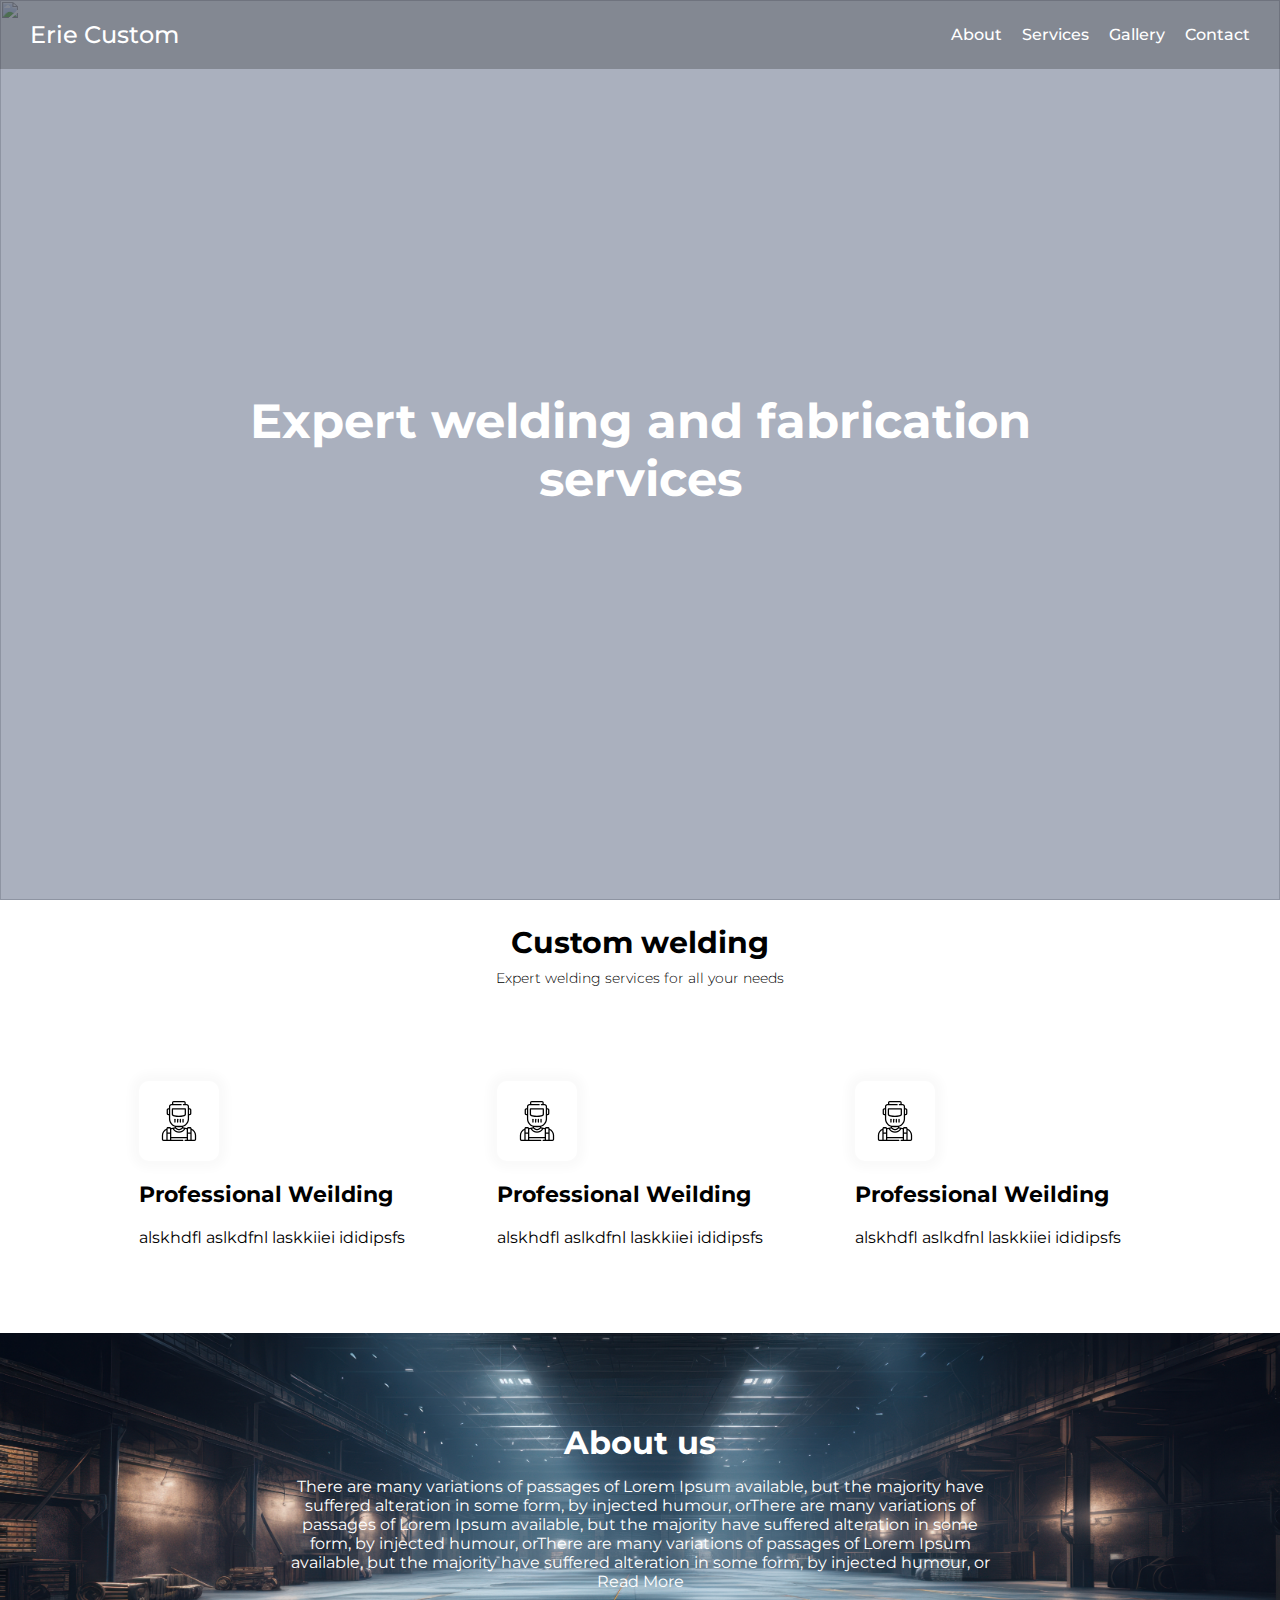
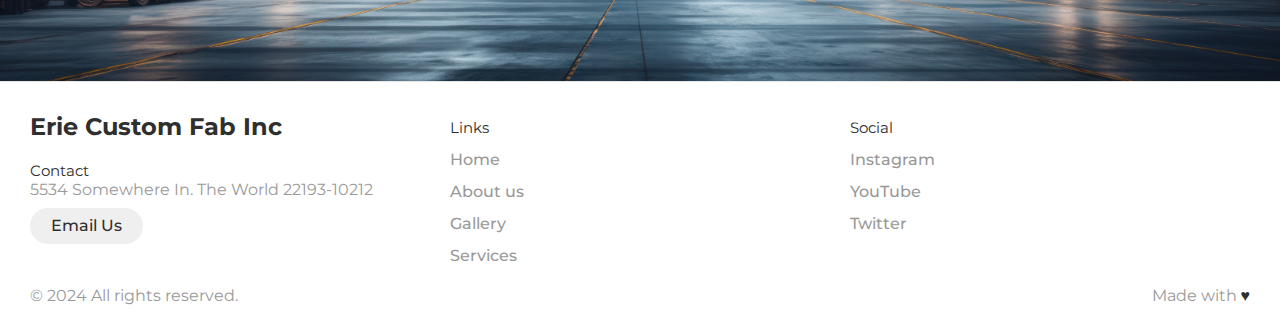
==== index.html @ 48f67f6a "Base structure and functionality" ====
<!DOCTYPE html>
<html lang="en">
<head>
    <meta charset="UTF-8">
    <meta name="viewport" content="width=device-width, initial-scale=1.0">
    <title>Erie Custom Fab Inc</title>


    <script>
        function toggle() {
            const items = document.getElementsByClassName("item");
            for(var i = 0; i< items.length; i++) {
                items[i].classList.toggle("active")
            }
            const bars = document.getElementById("bars");
            bars.classList.toggle("open")
        }
    </script>
</head>
<link rel="stylesheet" href="style.css">
<body>

    <!-- hero section -->
    <div class="hero-container">
        <header>
            <nav>
                <ul class="menu">
                    <li class="logo"><a href="index.html">Erie Custom</a></li>
                    <li class="item"><a href="about.html">About</a></li>
                    <li class="item"><a href="services.html">Services</a></li>
                    <li class="item"><a href="gallery.html">Gallery</a></li>
                    <li class="item button"><a href="contact.html">Contact</a></li>
                    <li class="toggle" onclick="toggle()"><span class="bars" id="bars"></span></li>
                </ul>
            </nav>
        </header>

        <div class="hero_box">
            <div class="hero_bg">
                <img src="images/bg.jpg" alt="">
            </div>
        </div>
        <div class="title-container">
            <div class="title">
                Expert welding and fabrication services
            </div>
        </div>
    </div>

    <!-- services -->

    <div class="services-container">
        <div class="services-heading">
            <div class="services-title">Custom welding</div>
            <div class="services-subtitle">Expert welding services for all your needs</div>
        </div>

        <div class="cards-container">
            <div class="card">
                <div class="card-icon"><img src="images/s1.svg" alt=""></div>
                <div class="card-title">Professional Weilding</div>
                <div class="card-desc">alskhdfl aslkdfnl laskkiiei ididipsfs</div>
            </div>

            <div class="card">
                <div class="card-icon"><img src="images/s1.svg" alt=""></div>
                <div class="card-title">Professional Weilding</div>
                <div class="card-desc">alskhdfl aslkdfnl laskkiiei ididipsfs</div>
            </div>

            <div class="card">
                <div class="card-icon"><img src="images/s1.svg" alt=""></div>
                <div class="card-title">Professional Weilding</div>
                <div class="card-desc">alskhdfl aslkdfnl laskkiiei ididipsfs</div>
            </div>
            
        </div>
    </div>

    <!-- banner -->
    <div class="about-container">
        <div class="bg-container">
            <img src="images/about_us.jpg" alt="">
        </div>

        <div class="about-content">
            <div class="about-title">About us</div>
            <div class="about-desc">There are many variations of passages of Lorem Ipsum available, but the majority have suffered alteration in some form, by injected humour, orThere are many variations of passages of Lorem Ipsum available, but the majority have suffered alteration in some form, by injected humour, orThere are many variations of passages of Lorem Ipsum available, but the majority have suffered alteration in some form, by injected humour, or</div>
            <div class="about-cta">Read More</div>
        </div>
        
    </div>


    <!-- footer -->
      
      <footer class="footer">
        <div class="footer__addr">
          <h1 class="footer__logo">Erie Custom Fab Inc</h1>
              
          <h2>Contact</h2>
          
          <address>
            5534 Somewhere In. The World 22193-10212<br>
                
            <a class="footer__btn" href="mailto:example@gmail.com">Email Us</a>
          </address>
        </div>
        
        <ul class="footer__nav">
          <li class="nav__item">
            <h2 class="nav__title">Links</h2>
      
            <ul class="nav__ul">
              <li>
                <a href="#">Home</a>
              </li>
      
              <li>
                <a href="#">About us</a>
              </li>
                  
              <li>
                <a href="#">Gallery</a>
              </li>
              <li>
                <a href="#">Services</a>
              </li>
            </ul>
          </li>
          
          <!-- <li class="nav__item nav__item--extra">
            <h2 class="nav__title">Quick Links</h2>
            
            <ul class="nav__ul nav__ul--extra">
              <li>
                <a href="#">Home</a>
              </li>
              
              <li>
                <a href="#">About us</a>
              </li>
              
              <li>
                <a href="#">Services</a>
              </li>
              <li>
                <a href="#">Gallery</a>
              </li>
              
            </ul>
          </li> -->
          
          <li class="nav__item">
            <h2 class="nav__title">Social</h2>
            
            <ul class="nav__ul">
              <li>
                <a href="#">Instagram</a>
              </li>
              
              <li>
                <a href="#">YouTube</a>
              </li>
              
              <li>
                <a href="#">Twitter</a>
              </li>
            </ul>
          </li>
        </ul>
        
        <div class="legal">
          <p>&copy; 2024 All rights reserved.</p>
          
          <div class="legal__links">
            <span>Made with <span class="heart">♥</span></span>
          </div>
        </div>
      </footer>
</body>
</html>
---- style.css ----
@import url('https://fonts.googleapis.com/css2?family=Montserrat:ital,wght@0,100..900;1,100..900&display=swap');

* {
    box-sizing: border-box;
    margin: 0;
    padding: 0;
}

.hero-container {
    width: 100%;
    height: 100vh;
    /* add a liner gradient here */
}

.hero_box .hero_bg {
    position: absolute;
    top: 0;
    left: 0;
    width: 100%;
    height: 100%;
    overflow: hidden;
    z-index: -1;
}


.hero_box .hero_bg img{
    width: 100%;
    height: 100%;
    -o-object-fit: cover;
    object-fit: cover;
}

.title-container {
    z-index: -1;
    position: absolute;
    top: 0;
    left: 0;
    height: 100%;
    width: 100%;
    display: flex;
    justify-content: center;
    align-items: center;
    text-align: center;
    padding: 14px 70px;
    background-color: #65708a8d;
}

.title {
    font-size: 36px;
    font-weight: 700;
    max-width: 80%;
    color: white;
}

body {
    font-family: "Montserrat", sans-serif;
}

nav {
    background: #22222247;
    padding: 5px 20px;
}

ul {
    list-style-type: none;
}
li, a, button {
    text-decoration: none;
    color: white;
    font-weight: 500;
    font-size: 16px;
}

a {
    transition: all 0.3s ease 0s;
}

a:hover {
    color: #0088a9;
}

.menu li {
    font-size: 16px;
    padding: 15px 5px;
}

.menu li a {
    display: block;
}

.logo a {
    font-size: 24px;
}


/* mobile menu */

.menu {
    display: flex;
    flex-wrap: wrap;
    justify-content: space-between;
    align-items: center;
}

.toggle {
    order: 1;
    display: flex;
}

.item.button {
    order: 2;
}

.item {
    width: 100%;
    text-align: center;
    order: 3;
    display: none;
}

.item.active {
    display:block;
}

.bars {
    background: #999;
    display: inline-block;
    height: 2px;
    position: relative;
    width: 18px;
    border-radius: 20%;
    transition: all 0.5s ease 0s;
}

.bars:before,.bars:after {
    background: #999;
    content: "";
    display: inline-block;
    height: 2px;
    position: absolute;
    width: 18px;
    border-radius: 20%;
    transition: all 0.5s ease 0s;
}

.toggle {
    cursor: pointer;
    order: 1;
}

.nav_link a {
    order: 2;
    width: 100%;
}

.bars:before {
    transform: translateY(5px);
}

.bars:after {
    transform: translateY(-5px);
}

.bars.open {
    transform: translateX(-20px);
    background: transparent;
}

.bars.open:after {
    transform: rotate(45deg) translate(15px, -15px); 
}

.bars.open:before {
    transform: rotate(-45deg) translate(15px, 15px);
}

.services-heading{
    margin-top: 16px;
    padding: 8px 8px;
    align-items: center;
    text-align: center;
}

.services-title {
    font-size: 30px;
    font-weight: bold;
}

.services-subtitle {
    margin-top: 8px;
    font-size: 14px;
    font-weight: 300;
}

.cards-container {
    margin-top: 50px;
    display: flex;
    align-items: center;
    justify-content: center;
    flex-wrap: wrap;
    margin-left: 10px;
    margin-right: 10px;
    margin-bottom: 50px;
}

.card {
    margin: 20px 20px;
    padding: 16px 16px;
    max-width: 360px;
    height: auto;
    /* border: 1px solid black; */
}

.card-icon {
    width: 80px;
    height: 80px;
    padding: 20px;
    /* border: 1px solid black; */
    border-radius: 10px;
    box-shadow: 0px 0px 10px 8px #fafafa;
}

.card-icon img {
    /* border: 1px solid black; */
    max-width: 100%;
    height: auto;
}

.card-title {
    width: 100%;
    margin-top: 20px;
    font-size: 22px;
    font-weight: bold;
}

.card-desc {
    width: 100%;
    margin-top: 20px;
    margin-right: 20px;
    font-size: 16px;
}

.about-container {
    position: relative;
    padding: 90px 0;
}

.bg-container {
    position: absolute;
    top: 0;
    left: 0;
    width: 100%;
    height: 100%;
    overflow: hidden;
    z-index: -1;
}

.about-container .bg-container img{
    width: 100%;
    height: 100%;
    -o-object-fit: cover;
    object-fit: cover;
}

.about-content {
    width: 100%;
    max-width: 540px;
    margin-left: auto;
    margin-right: auto;
    text-align: center;
    color: white;
}

.about-title {
    font-size: 2rem;
    font-weight: bold;
}

.about-desc {
    margin-top: 15px;
}

.footer {
    display: flex;
    flex-flow: row wrap;
    padding: 30px 30px 20px 30px;
    color: #2f2f2f;
    background-color: #fff;
    border-top: 1px solid #e5e5e5;
  }
  
  .footer > * {
    flex:  1 100%;
  }
  
  .footer__addr {
    margin-right: 1.25em;
    margin-bottom: 2em;
  }
  
  .footer__logo {
    font-size: 1.5rem;
  }
  
  .footer__addr h2 {
    margin-top: 1.3em;
    font-size: 15px;
    font-weight: 400;
  }
  
  .nav__title {
    color: #2f2f2f;
    font-weight: 400;
    font-size: 15px;
  }
  
  .footer address {
    font-style: normal;
    color: #999;
  }
  
  .footer__btn {
    display: flex;
    align-items: center;
    justify-content: center;
    height: 36px;
    max-width: max-content;
    background-color: rgb(33, 33, 33, 0.07);
    border-radius: 100px;
    color: #2f2f2f;
    line-height: 0;
    margin: 0.6em 0;
    font-size: 1rem;
    padding: 0 1.3em;
  }
  
  .footer ul {
    list-style: none;
    padding-left: 0;
  }
  
  .footer li {
    line-height: 2em;
  }
  
  .footer a {
    text-decoration: none;
  }
  
  .footer__nav {
    display: flex;
      flex-flow: row wrap;
  }
  
  .footer__nav > * {
    flex: 1 50%;
    margin-right: 1.25em;
  }
  
  .nav__ul a {
    color: #999;
  }
  
  .nav__ul--extra {
    column-count: 2;
    column-gap: 1.25em;
  }
  
  .legal {
    display: flex;
    flex-wrap: wrap;
    color: #999;
  }
    
  .legal__links {
    display: flex;
    align-items: center;
  }
  
  .heart {
    color: #2f2f2f;
  }
  
  @media screen and (min-width: 24.375em) {
    .legal .legal__links {
      margin-left: auto;
    }
  }
  
  @media screen and (min-width: 40.375em) {
    .footer__nav > * {
      flex: 1;
    }
    
    .nav__item--extra {
      flex-grow: 2;
    }
    
    .footer__addr {
      flex: 1 0px;
    }
    
    .footer__nav {
      flex: 2 0px;
    }
  }


/* Tablet menu */

@media all and (min-width:468px){
    .menu {
        justify-content: center;
    }

    .logo {
        flex: 1;
    }

    .item.button {
        width: auto;
        order: 1;
        display: block;
    }

    .toggle {
        order: 2;
    }

    .title{
        font-size: 48px;
    }

    .services-title {
        font-size: 30px;
        font-weight: bold;
    }
    
    .services-subtitle {
        margin-top: 8px;
        font-size: 14px;
        font-weight: 300;
    }

    .about-content {
        max-width: 420px;
    }
}

/* desktop menu */

@media all and (min-width: 768px) {
    .item {
        display: block;
        width: auto;
        order: 1;
    }

    .toggle {
        display: none;
    }

    .button {
        order: 2;
    }

    .menu li {
        padding: 15px 10px;
    }

    .title{
        font-size: 48px;
    }

    .services-title {
        font-size: 30px;
        font-weight: bold;
    }
    
    .services-subtitle {
        margin-top: 8px;
        font-size: 14px;
        font-weight: 300;
    }

    .about-content {
        max-width: 720px;
    }
}
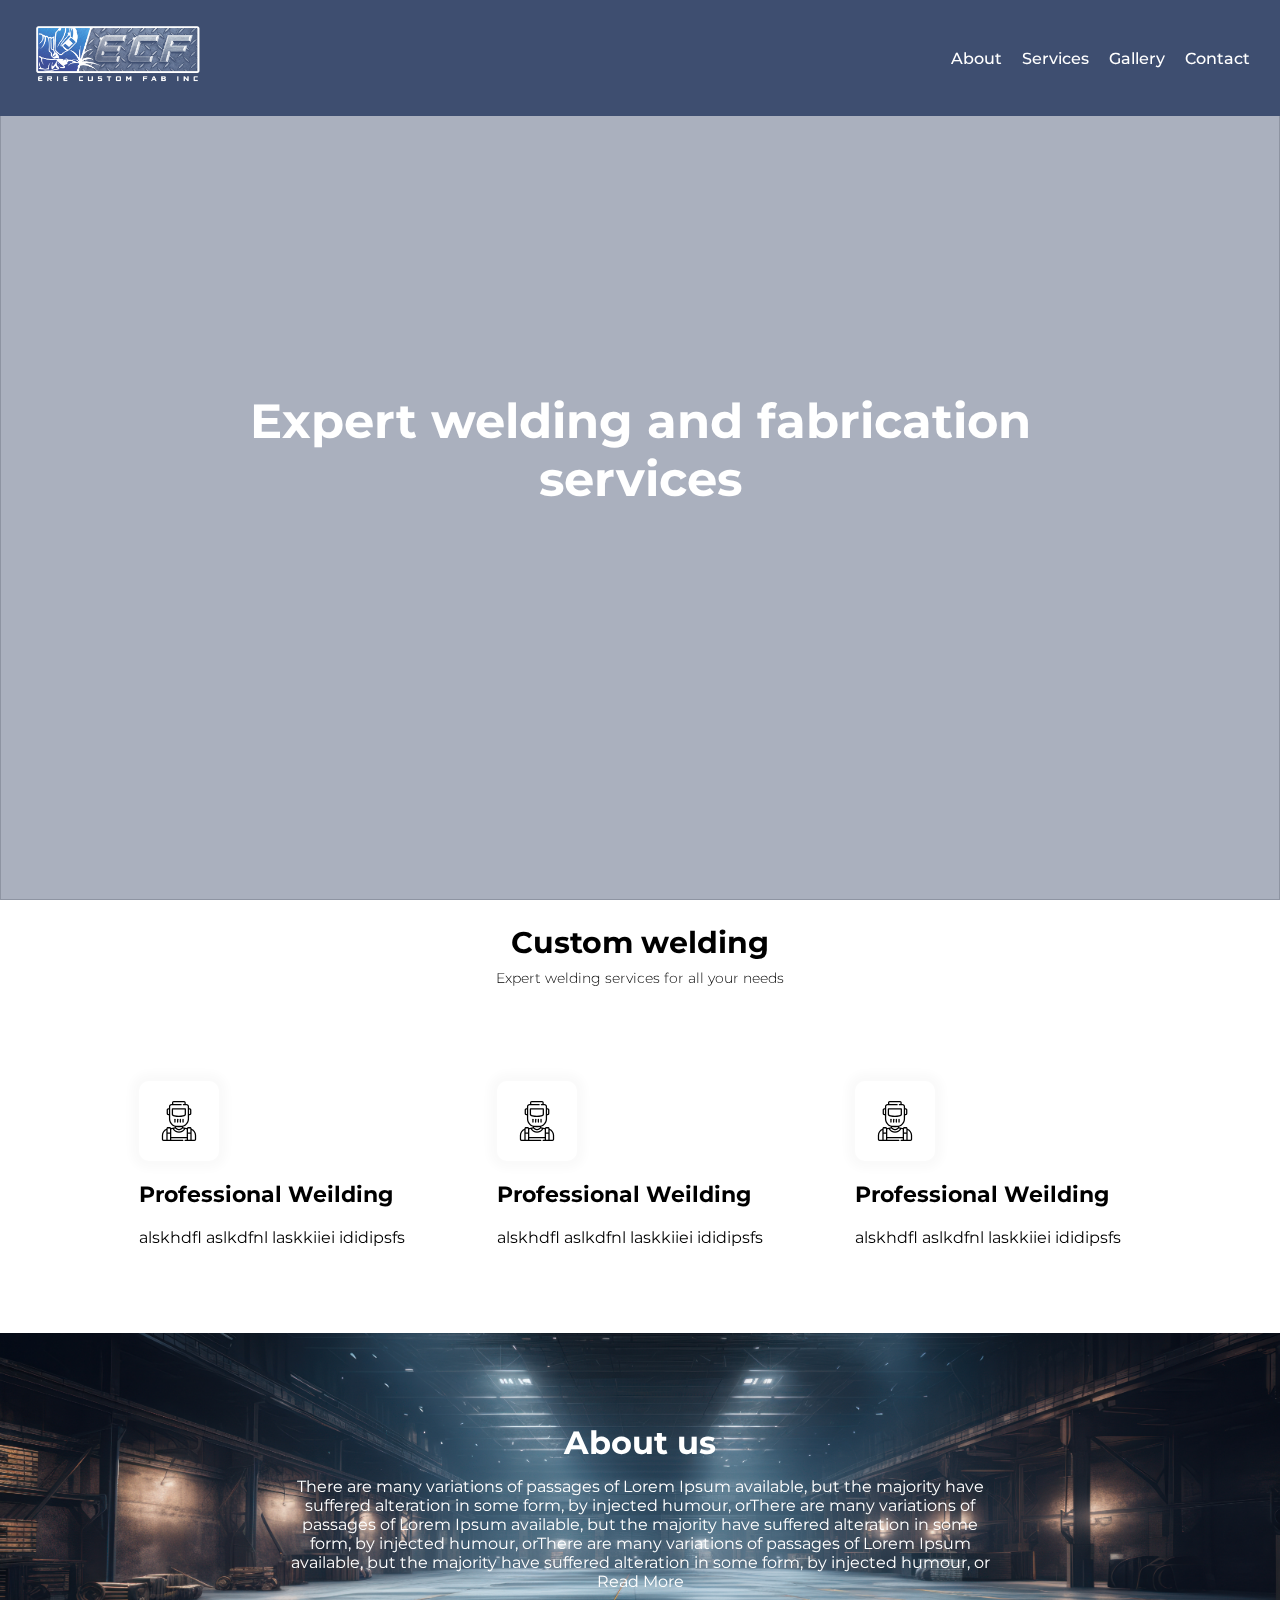
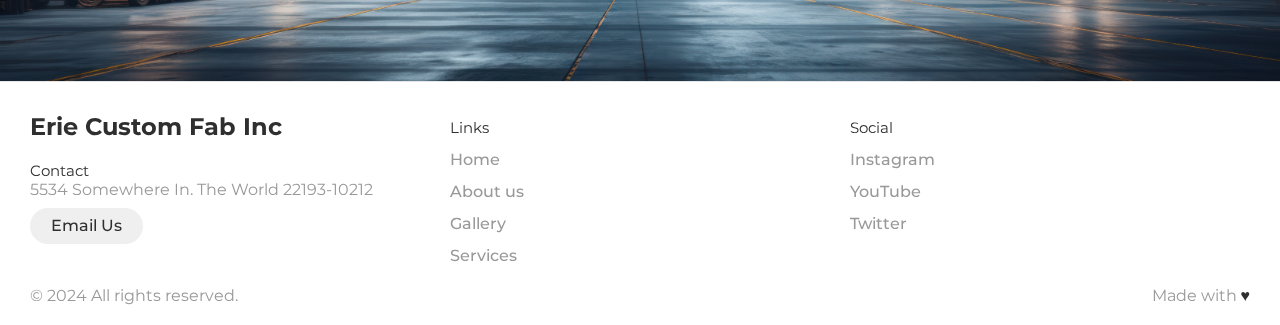
==== commit 5c03bf54: "added logo" ====
--- a/index.html
+++ b/index.html
@@ -25,7 +25,7 @@
         <header>
             <nav>
                 <ul class="menu">
-                    <li class="logo"><a href="index.html">Erie Custom</a></li>
+                    <li class="logo"><a href="index.html"><img class="main_logo" src="./images/logo.png"/></a></li>
                     <li class="item"><a href="about.html">About</a></li>
                     <li class="item"><a href="services.html">Services</a></li>
                     <li class="item"><a href="gallery.html">Gallery</a></li>
--- a/style.css
+++ b/style.css
@@ -57,7 +57,7 @@
 }
 
 nav {
-    background: #22222247;
+    background: #3e4e70ff;
     padding: 5px 20px;
 }
 
@@ -90,6 +90,12 @@
 
 .logo a {
     font-size: 24px;
+}
+
+.main_logo {
+    height: 70px;
+    width: auto;
+    mix-blend-mode: screen;
 }
 
 
@@ -264,7 +270,7 @@
 
 .about-content {
     width: 100%;
-    max-width: 540px;
+    max-width: 300px;
     margin-left: auto;
     margin-right: auto;
     text-align: center;
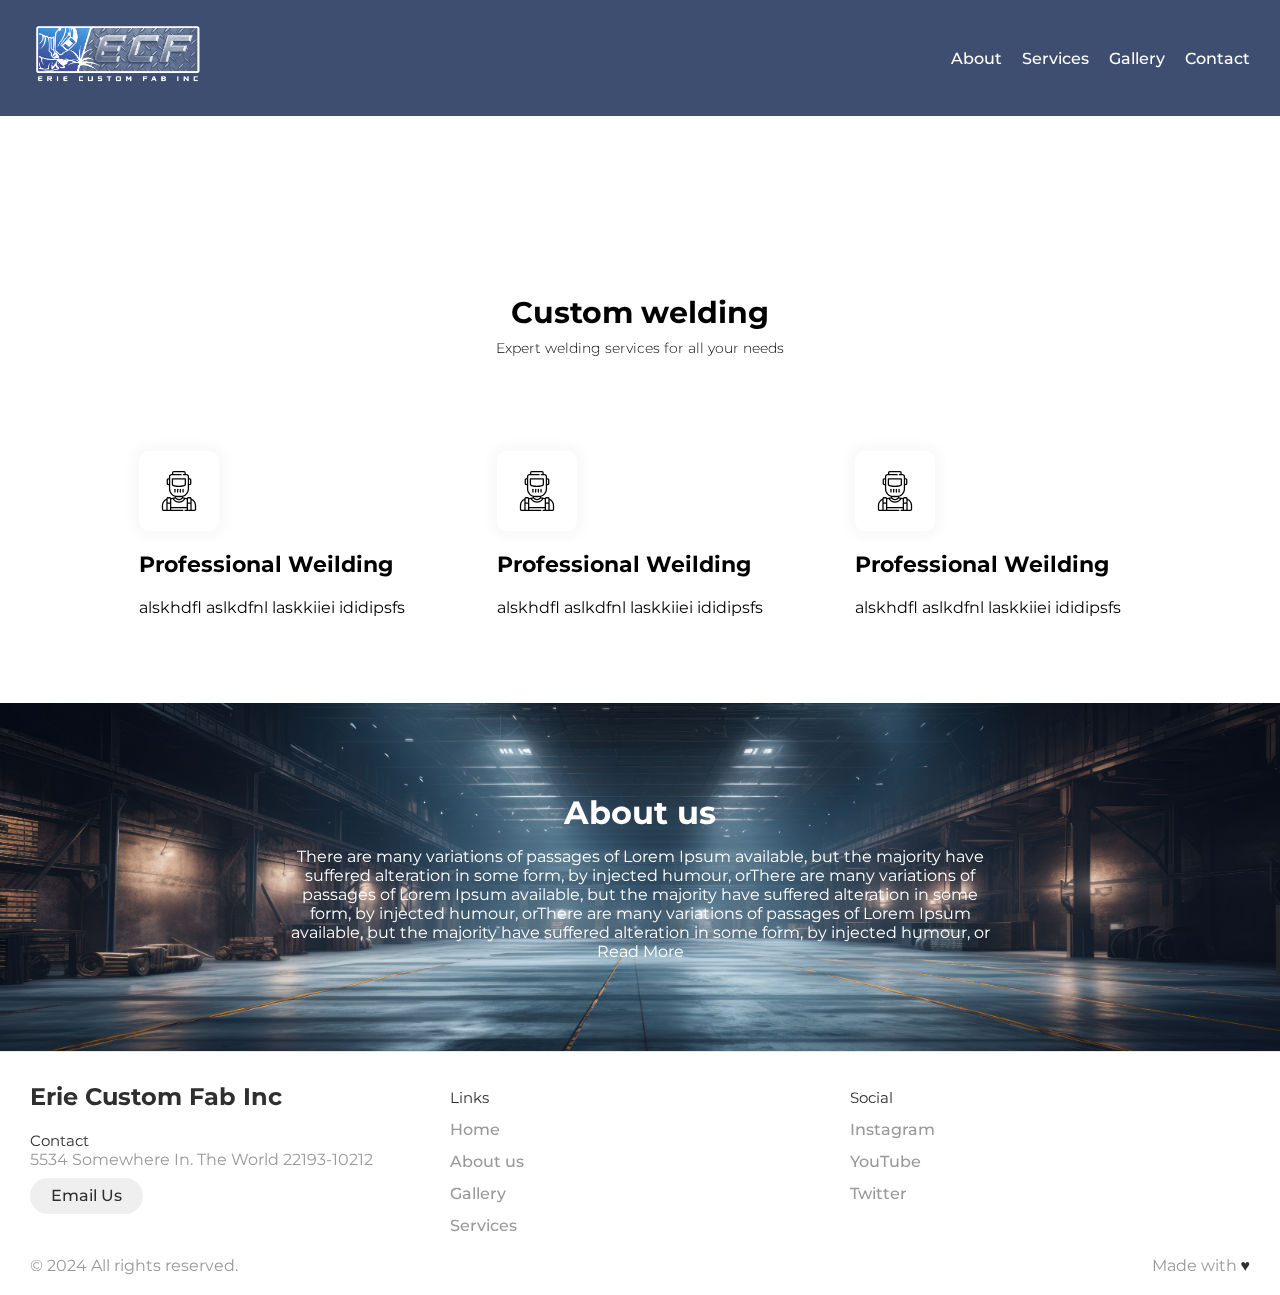
==== commit 46a5c1be: "Replaced that landing with video" ====
--- a/index.html
+++ b/index.html
@@ -37,12 +37,9 @@
 
         <div class="hero_box">
             <div class="hero_bg">
-                <img src="images/bg.jpg" alt="">
-            </div>
-        </div>
-        <div class="title-container">
-            <div class="title">
-                Expert welding and fabrication services
+                <video width="100%" height="auto" autoplay muted loop>
+                  <source src="./videos/ECFAnimation.mp4" type="video/mp4">
+                </video>
             </div>
         </div>
     </div>
--- a/style.css
+++ b/style.css
@@ -8,24 +8,20 @@
 
 .hero-container {
     width: 100%;
-    height: 100vh;
     /* add a liner gradient here */
 }
 
 .hero_box .hero_bg {
-    position: absolute;
     top: 0;
     left: 0;
     width: 100%;
-    height: 100%;
     overflow: hidden;
     z-index: -1;
 }
 
 
-.hero_box .hero_bg img{
-    width: 100%;
-    height: 100%;
+.hero_box .hero_bg video{
+    width: 100%;
     -o-object-fit: cover;
     object-fit: cover;
 }
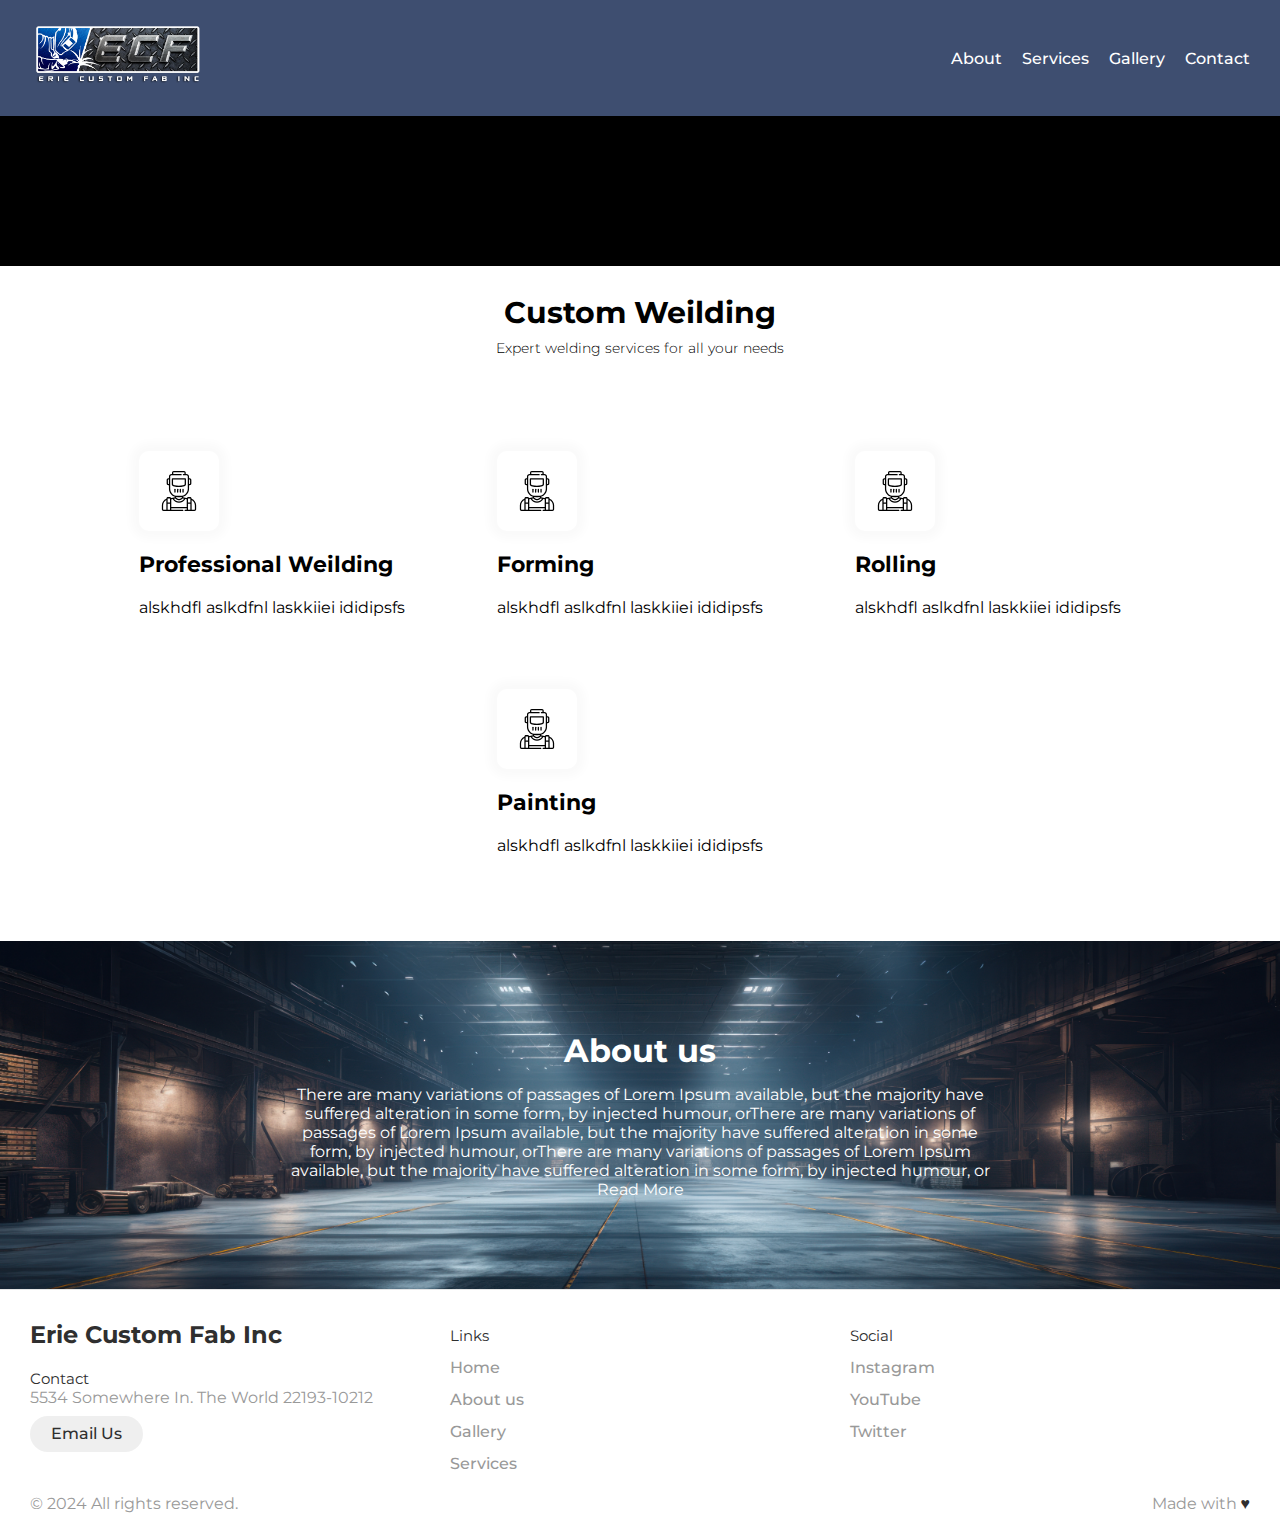
==== commit 40852eb0: "updated services titles" ====
--- a/index.html
+++ b/index.html
@@ -37,7 +37,7 @@
 
         <div class="hero_box">
             <div class="hero_bg">
-                <video width="100%" height="auto" autoplay muted loop>
+                <video autoplay muted loop>
                   <source src="./videos/ECFAnimation.mp4" type="video/mp4">
                 </video>
             </div>
@@ -48,7 +48,7 @@
 
     <div class="services-container">
         <div class="services-heading">
-            <div class="services-title">Custom welding</div>
+            <div class="services-title">Custom Weilding</div>
             <div class="services-subtitle">Expert welding services for all your needs</div>
         </div>
 
@@ -61,14 +61,20 @@
 
             <div class="card">
                 <div class="card-icon"><img src="images/s1.svg" alt=""></div>
-                <div class="card-title">Professional Weilding</div>
+                <div class="card-title">Forming</div>
                 <div class="card-desc">alskhdfl aslkdfnl laskkiiei ididipsfs</div>
             </div>
 
             <div class="card">
                 <div class="card-icon"><img src="images/s1.svg" alt=""></div>
-                <div class="card-title">Professional Weilding</div>
+                <div class="card-title">Rolling</div>
                 <div class="card-desc">alskhdfl aslkdfnl laskkiiei ididipsfs</div>
+            </div>
+
+            <div class="card">
+              <div class="card-icon"><img src="images/s1.svg" alt=""></div>
+              <div class="card-title">Painting</div>
+              <div class="card-desc">alskhdfl aslkdfnl laskkiiei ididipsfs</div>
             </div>
             
         </div>
--- a/style.css
+++ b/style.css
@@ -12,16 +12,16 @@
 }
 
 .hero_box .hero_bg {
-    top: 0;
-    left: 0;
+    display: flex;
+    justify-content: center;
     width: 100%;
     overflow: hidden;
-    z-index: -1;
+    background-color: black;
 }
 
 
 .hero_box .hero_bg video{
-    width: 100%;
+    width: 70%;
     -o-object-fit: cover;
     object-fit: cover;
 }
@@ -91,7 +91,6 @@
 .main_logo {
     height: 70px;
     width: auto;
-    mix-blend-mode: screen;
 }
 
 
@@ -177,7 +176,7 @@
 }
 
 .services-heading{
-    margin-top: 16px;
+    margin-top: 20px;
     padding: 8px 8px;
     align-items: center;
     text-align: center;
@@ -200,8 +199,8 @@
     align-items: center;
     justify-content: center;
     flex-wrap: wrap;
-    margin-left: 10px;
-    margin-right: 10px;
+    margin-left: 15px;
+    margin-right: 15px;
     margin-bottom: 50px;
 }
 
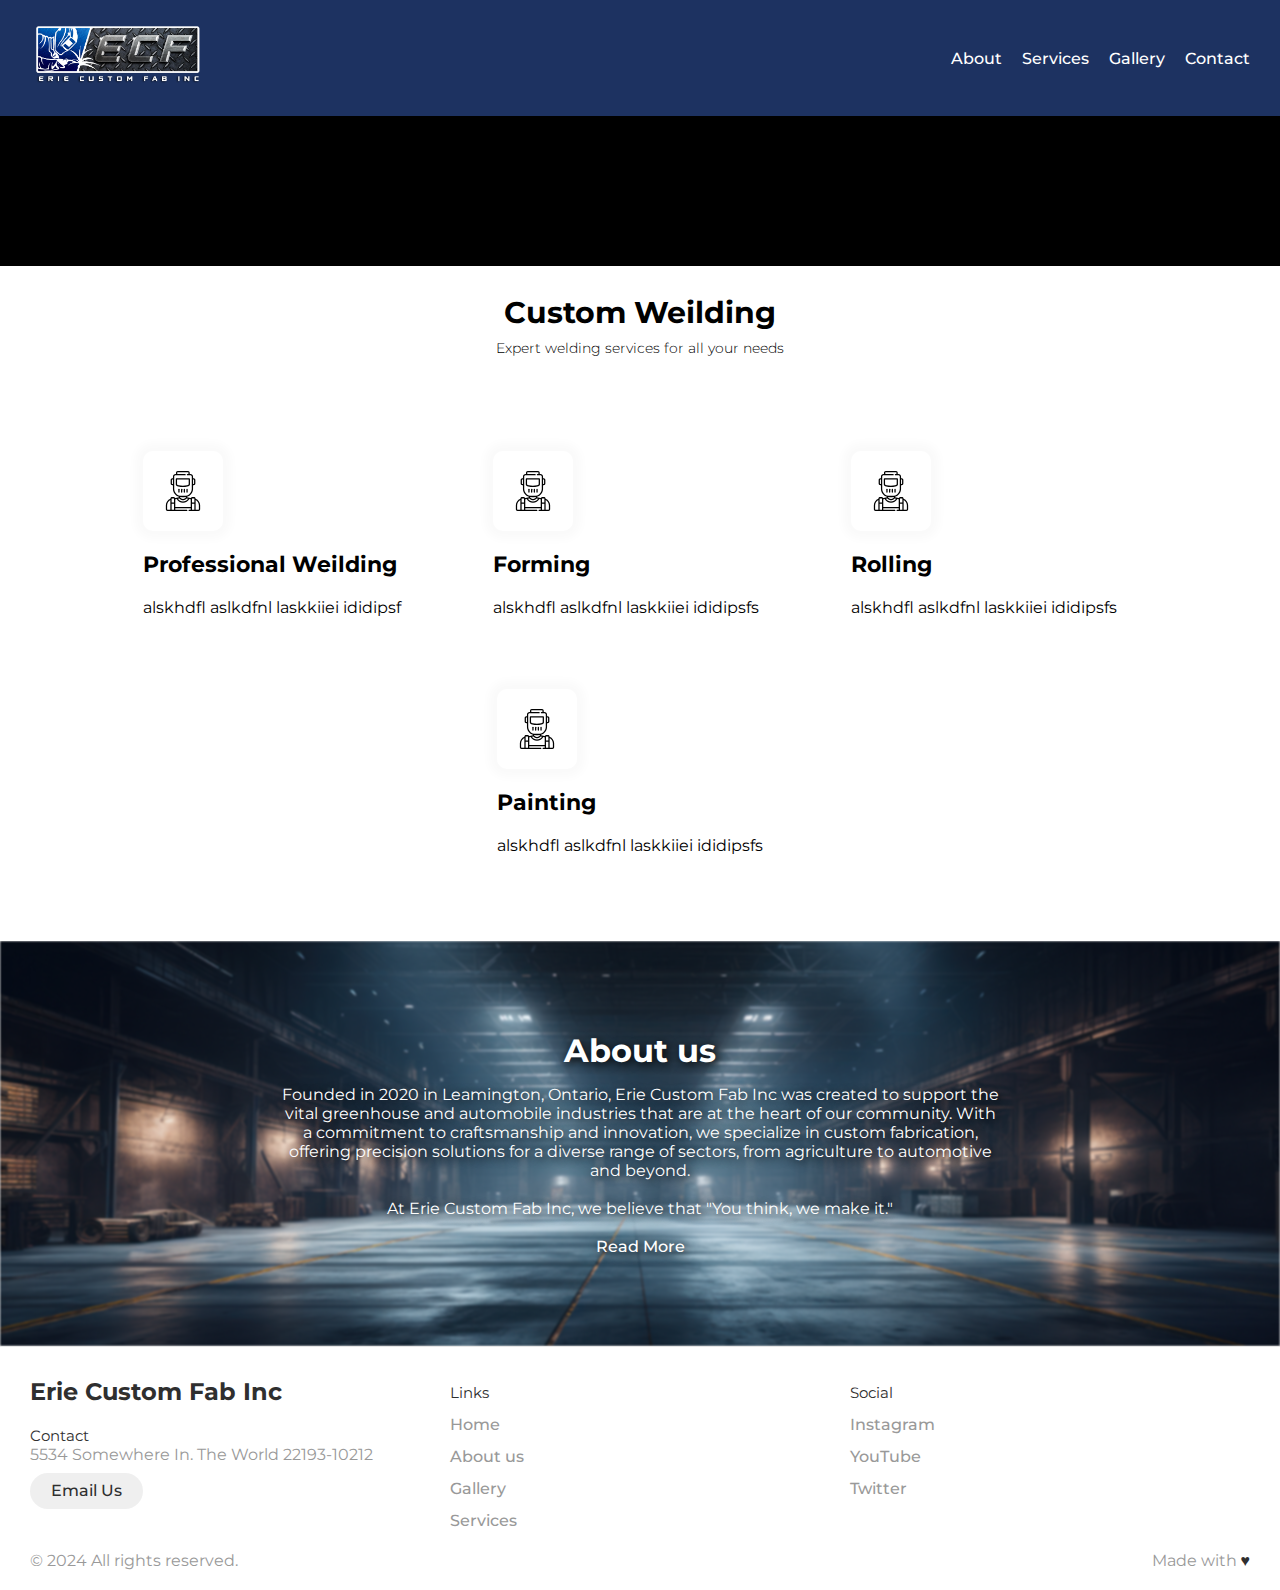
==== commit 07e1c002: "Updated the content in index.html and services.html files, Updated color palatte of nav bar in every" ====
--- a/index.html
+++ b/index.html
@@ -56,7 +56,7 @@
             <div class="card">
                 <div class="card-icon"><img src="images/s1.svg" alt=""></div>
                 <div class="card-title">Professional Weilding</div>
-                <div class="card-desc">alskhdfl aslkdfnl laskkiiei ididipsfs</div>
+                <div class="card-desc">alskhdfl aslkdfnl laskkiiei ididipsf</div>
             </div>
 
             <div class="card">
@@ -83,13 +83,26 @@
     <!-- banner -->
     <div class="about-container">
         <div class="bg-container">
-            <img src="images/about_us.jpg" alt="">
+            <img src="images/about_us.jpg" alt="" >
         </div>
 
         <div class="about-content">
             <div class="about-title">About us</div>
-            <div class="about-desc">There are many variations of passages of Lorem Ipsum available, but the majority have suffered alteration in some form, by injected humour, orThere are many variations of passages of Lorem Ipsum available, but the majority have suffered alteration in some form, by injected humour, orThere are many variations of passages of Lorem Ipsum available, but the majority have suffered alteration in some form, by injected humour, or</div>
-            <div class="about-cta">Read More</div>
+            <div class="about-desc">
+              Founded in 2020 in Leamington, Ontario, Erie Custom Fab Inc was created to support the vital greenhouse and automobile industries that are at the heart of our community. With a commitment to craftsmanship and innovation, we specialize in custom fabrication, offering precision solutions for a diverse range of sectors, from agriculture to automotive and beyond.
+              <br>
+              <br>
+              At Erie Custom Fab Inc, we believe that 
+                "You think, we make it." 
+              <br>
+              <br>
+              <!-- Whether it's designing custom parts for greenhouses or providing intricate components for automotive manufacturing, we work closely with our clients to bring their ideas to life. Our team is dedicated to ensuring every project meets the highest standards of quality, performance, and durability, tailored to the unique needs of each industry.
+              Starting in Leamington, we've built our reputation by understanding the specific challenges of local industries and providing solutions that make a difference. 
+              <br>
+              <br>             
+              From prototyping and small-scale runs to large-scale production, we offer flexibility, reliability, and top-tier craftsmanship in every project.
+              When you work with Erie Custom Fab Inc, you're not just getting a fabricator—you're getting a dedicated partner who understands the importance of your vision. You think it, we make it. Let’s create something great together. --></div>
+            <div class="about-cta"> <a href="about.html">Read More</a></div>
         </div>
         
     </div>
--- a/style.css
+++ b/style.css
@@ -53,7 +53,7 @@
 }
 
 nav {
-    background: #3e4e70ff;
+    background: rgb(29, 50, 97);
     padding: 5px 20px;
 }
 
@@ -261,6 +261,7 @@
     height: 100%;
     -o-object-fit: cover;
     object-fit: cover;
+    filter: blur(1px);
 }
 
 .about-content {
@@ -270,6 +271,7 @@
     margin-right: auto;
     text-align: center;
     color: white;
+    text-shadow: 2px 2px 10px #000;
 }
 
 .about-title {
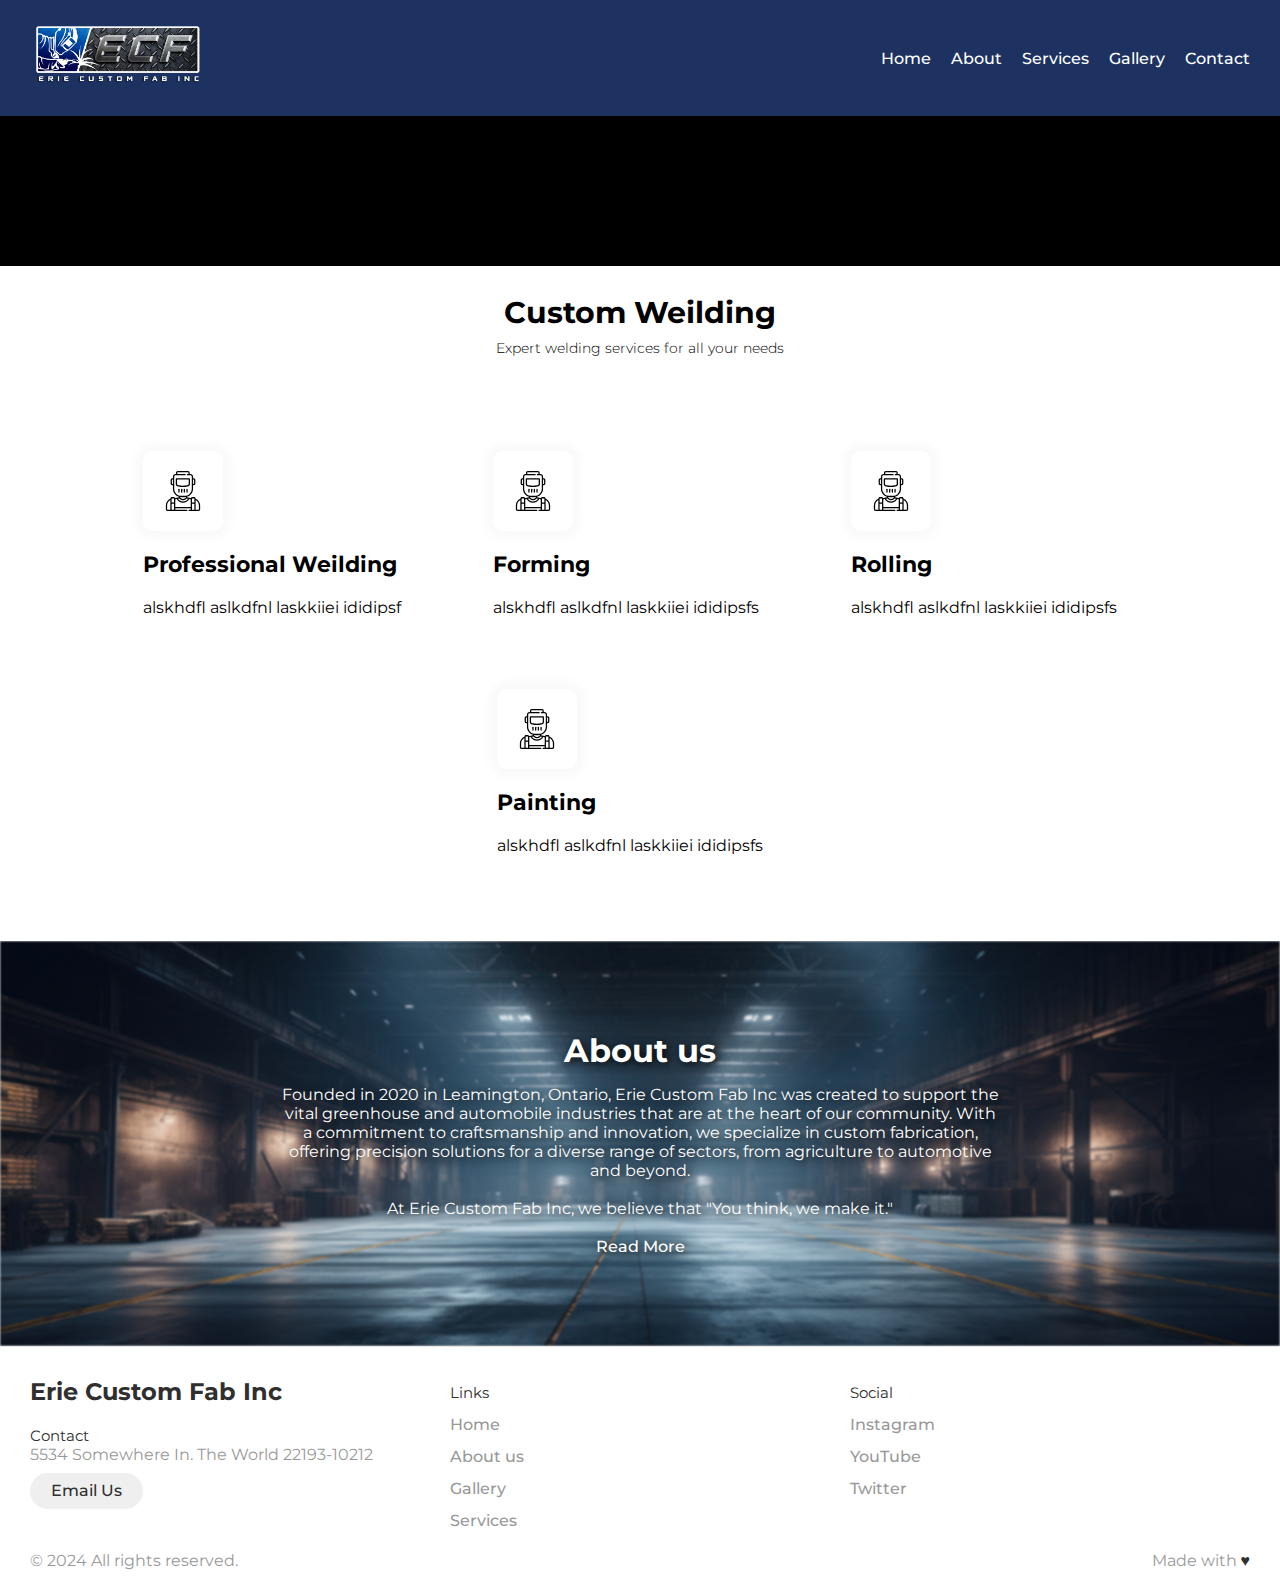
==== commit b8a4977a: "Home navigation added to hav links." ====
--- a/index.html
+++ b/index.html
@@ -26,6 +26,7 @@
             <nav>
                 <ul class="menu">
                     <li class="logo"><a href="index.html"><img class="main_logo" src="./images/logo.png"/></a></li>
+                    <li class="item"><a href="index.html">Home</a></li>
                     <li class="item"><a href="about.html">About</a></li>
                     <li class="item"><a href="services.html">Services</a></li>
                     <li class="item"><a href="gallery.html">Gallery</a></li>
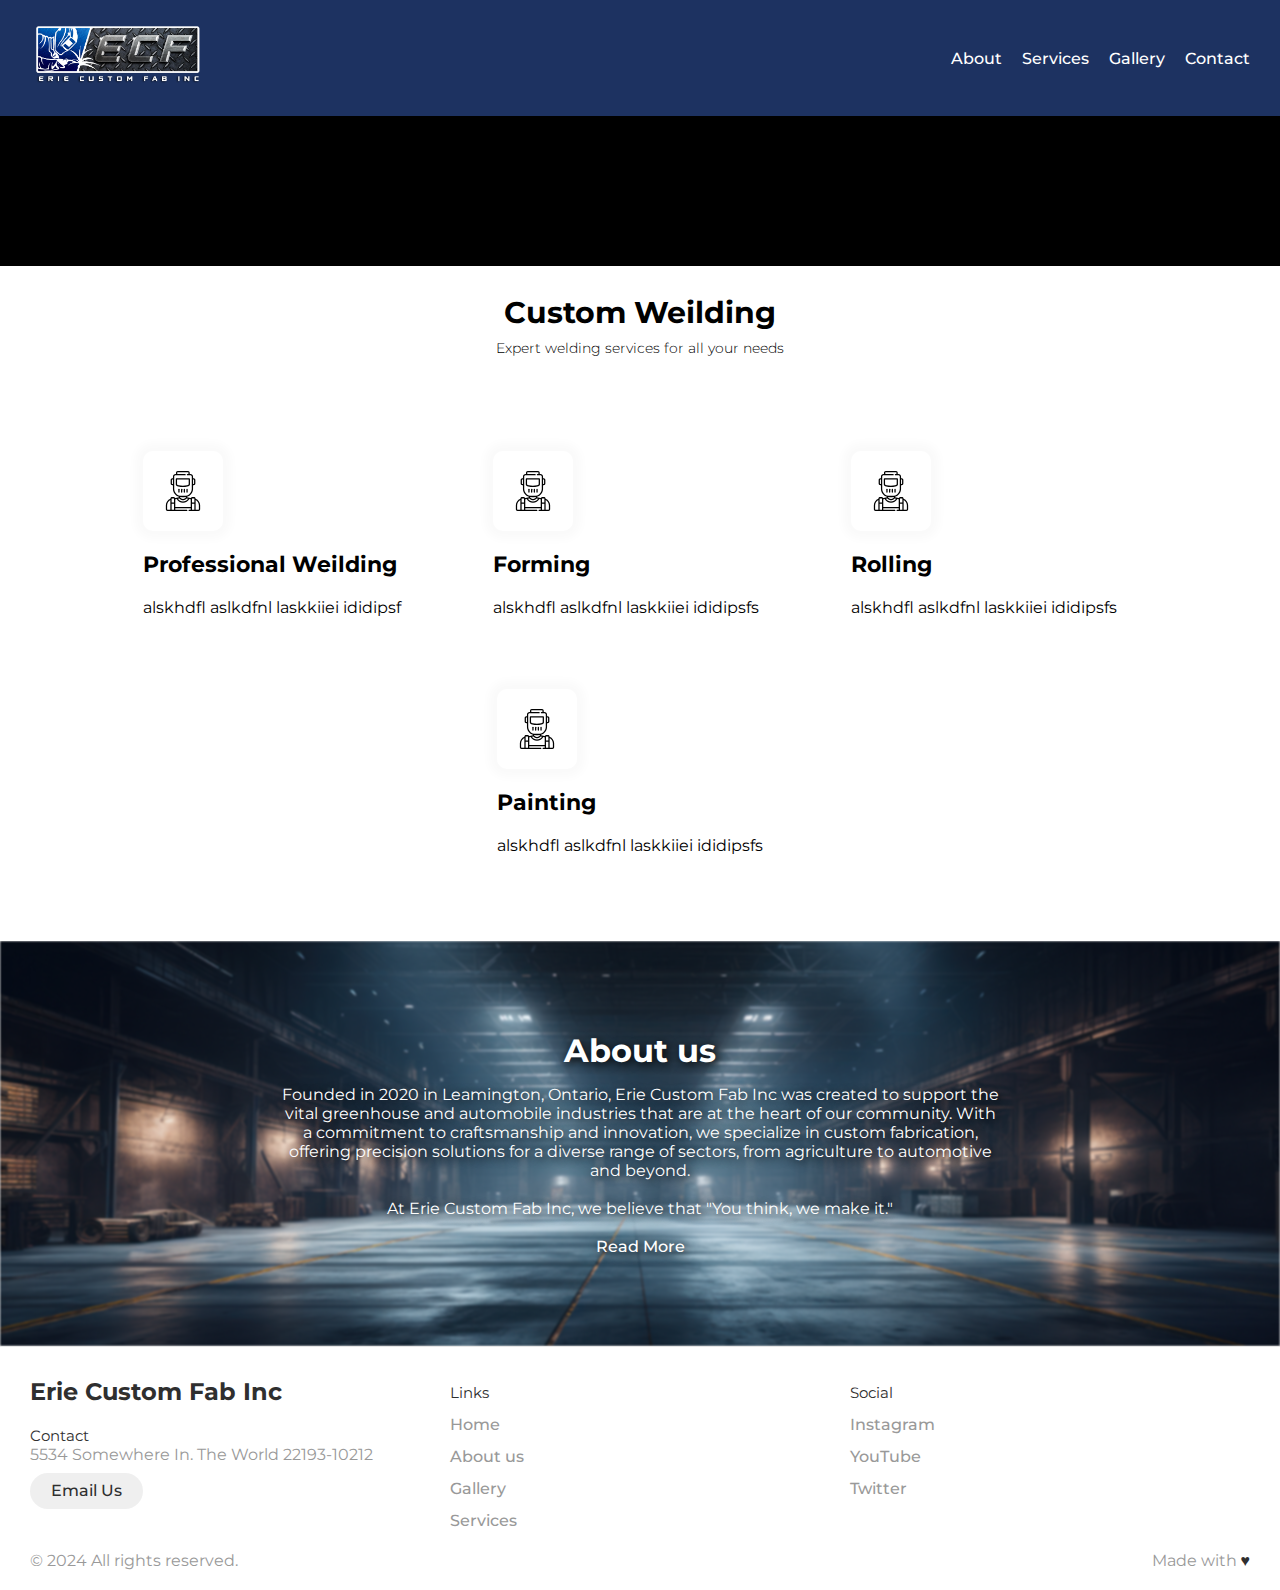
==== commit 231ea482: "updated home link in every page" ====
--- a/index.html
+++ b/index.html
@@ -26,7 +26,6 @@
             <nav>
                 <ul class="menu">
                     <li class="logo"><a href="index.html"><img class="main_logo" src="./images/logo.png"/></a></li>
-                    <li class="item"><a href="index.html">Home</a></li>
                     <li class="item"><a href="about.html">About</a></li>
                     <li class="item"><a href="services.html">Services</a></li>
                     <li class="item"><a href="gallery.html">Gallery</a></li>
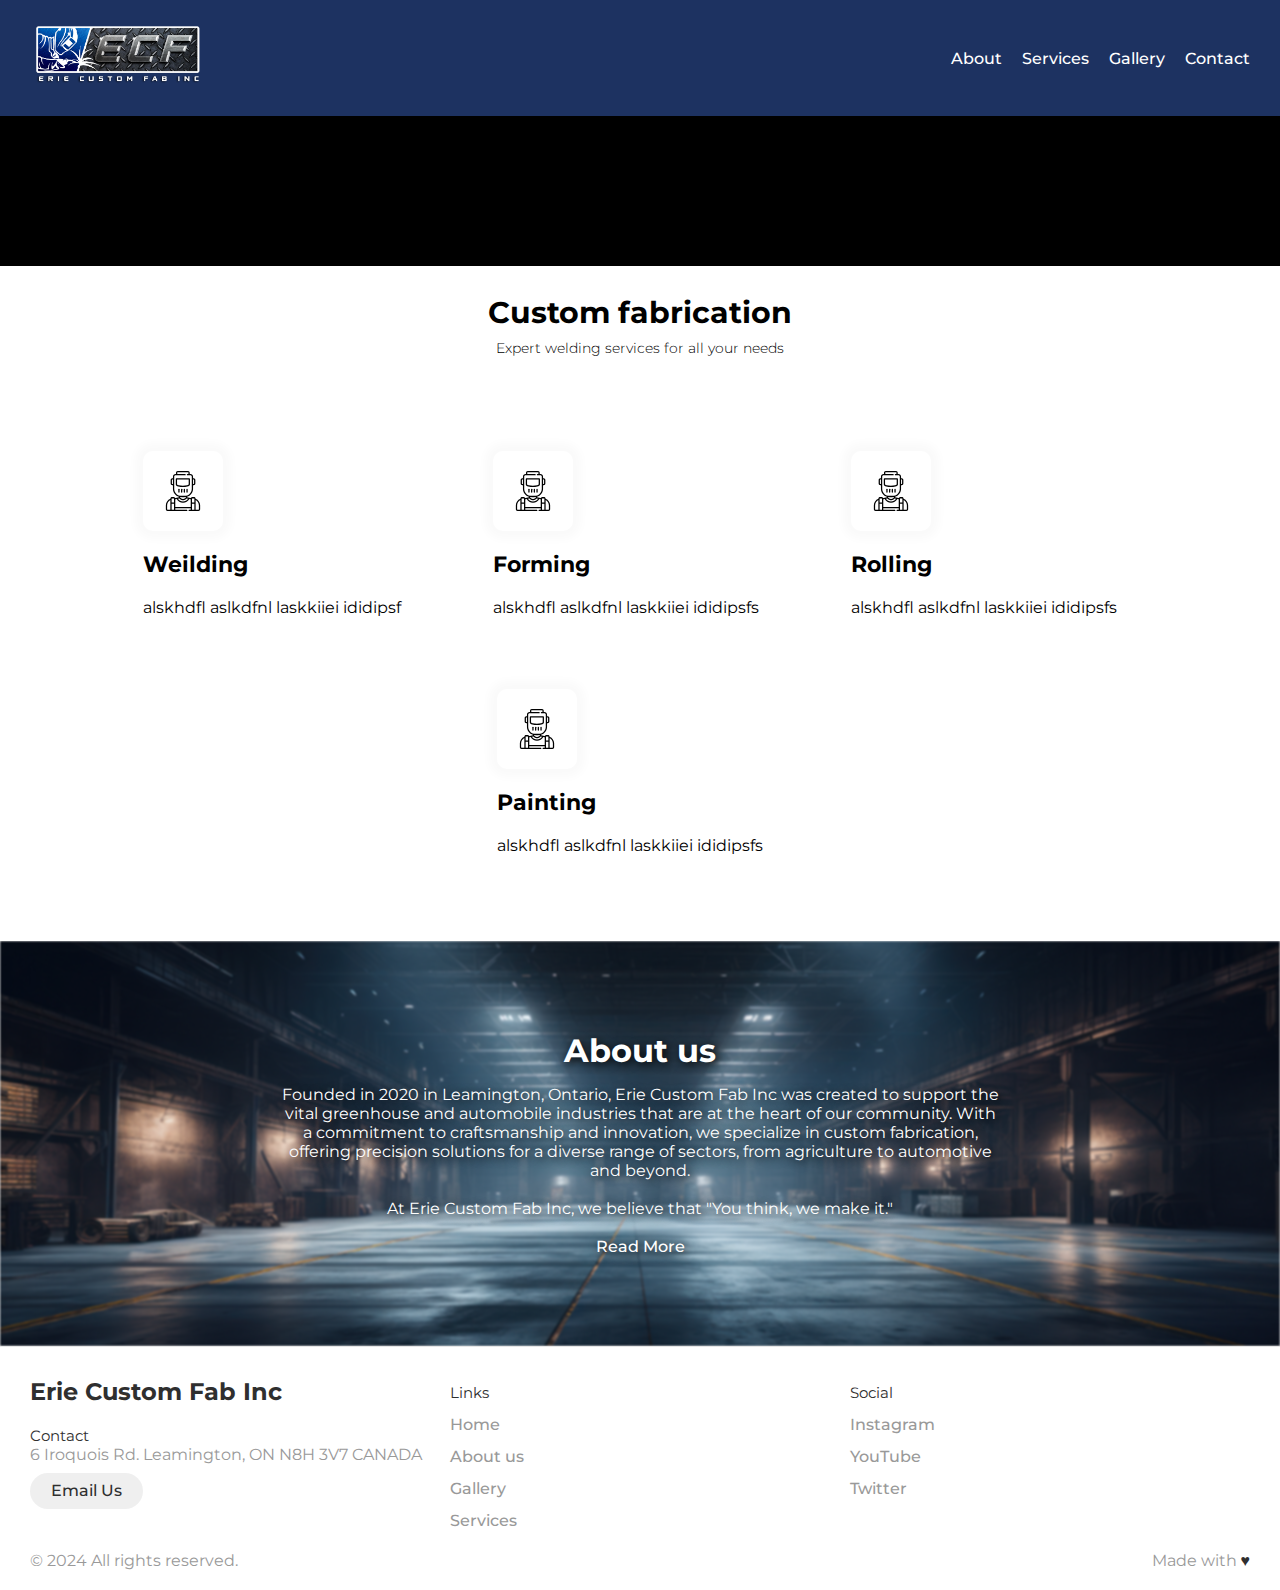
==== commit 22ec8550: "changed headers in landing page, mail linked to the footer, added links to the footers of every page" ====
--- a/index.html
+++ b/index.html
@@ -1,151 +1,162 @@
 <!DOCTYPE html>
 <html lang="en">
-<head>
-    <meta charset="UTF-8">
-    <meta name="viewport" content="width=device-width, initial-scale=1.0">
+  <head>
+    <meta charset="UTF-8" />
+    <meta name="viewport" content="width=device-width, initial-scale=1.0" />
     <title>Erie Custom Fab Inc</title>
 
-
     <script>
-        function toggle() {
-            const items = document.getElementsByClassName("item");
-            for(var i = 0; i< items.length; i++) {
-                items[i].classList.toggle("active")
-            }
-            const bars = document.getElementById("bars");
-            bars.classList.toggle("open")
+      function toggle() {
+        const items = document.getElementsByClassName("item");
+        for (var i = 0; i < items.length; i++) {
+          items[i].classList.toggle("active");
         }
+        const bars = document.getElementById("bars");
+        bars.classList.toggle("open");
+      }
     </script>
-</head>
-<link rel="stylesheet" href="style.css">
-<body>
-
+  </head>
+  <link rel="stylesheet" href="style.css" />
+  <body>
     <!-- hero section -->
     <div class="hero-container">
-        <header>
-            <nav>
-                <ul class="menu">
-                    <li class="logo"><a href="index.html"><img class="main_logo" src="./images/logo.png"/></a></li>
-                    <li class="item"><a href="about.html">About</a></li>
-                    <li class="item"><a href="services.html">Services</a></li>
-                    <li class="item"><a href="gallery.html">Gallery</a></li>
-                    <li class="item button"><a href="contact.html">Contact</a></li>
-                    <li class="toggle" onclick="toggle()"><span class="bars" id="bars"></span></li>
-                </ul>
-            </nav>
-        </header>
-
-        <div class="hero_box">
-            <div class="hero_bg">
-                <video autoplay muted loop>
-                  <source src="./videos/ECFAnimation.mp4" type="video/mp4">
-                </video>
-            </div>
-        </div>
+      <header>
+        <nav>
+          <ul class="menu">
+            <li class="logo">
+              <a href="index.html"
+                ><img class="main_logo" src="./images/logo.png"
+              /></a>
+            </li>
+            <li class="item"><a href="about.html">About</a></li>
+            <li class="item"><a href="services.html">Services</a></li>
+            <li class="item"><a href="gallery.html">Gallery</a></li>
+            <li class="item button"><a href="contact.html">Contact</a></li>
+            <li class="toggle" onclick="toggle()">
+              <span class="bars" id="bars"></span>
+            </li>
+          </ul>
+        </nav>
+      </header>
+
+      <div class="hero_box">
+        <div class="hero_bg">
+          <video autoplay muted loop>
+            <source src="./videos/ECFAnimation.mp4" type="video/mp4" />
+          </video>
+        </div>
+      </div>
     </div>
 
     <!-- services -->
 
     <div class="services-container">
-        <div class="services-heading">
-            <div class="services-title">Custom Weilding</div>
-            <div class="services-subtitle">Expert welding services for all your needs</div>
-        </div>
-
-        <div class="cards-container">
-            <div class="card">
-                <div class="card-icon"><img src="images/s1.svg" alt=""></div>
-                <div class="card-title">Professional Weilding</div>
-                <div class="card-desc">alskhdfl aslkdfnl laskkiiei ididipsf</div>
-            </div>
-
-            <div class="card">
-                <div class="card-icon"><img src="images/s1.svg" alt=""></div>
-                <div class="card-title">Forming</div>
-                <div class="card-desc">alskhdfl aslkdfnl laskkiiei ididipsfs</div>
-            </div>
-
-            <div class="card">
-                <div class="card-icon"><img src="images/s1.svg" alt=""></div>
-                <div class="card-title">Rolling</div>
-                <div class="card-desc">alskhdfl aslkdfnl laskkiiei ididipsfs</div>
-            </div>
-
-            <div class="card">
-              <div class="card-icon"><img src="images/s1.svg" alt=""></div>
-              <div class="card-title">Painting</div>
-              <div class="card-desc">alskhdfl aslkdfnl laskkiiei ididipsfs</div>
-            </div>
-            
-        </div>
+      <div class="services-heading">
+        <div class="services-title">Custom fabrication</div>
+        <div class="services-subtitle">
+          Expert welding services for all your needs
+        </div>
+      </div>
+
+      <div class="cards-container">
+        <div class="card">
+          <div class="card-icon"><img src="images/s1.svg" alt="" /></div>
+          <div class="card-title">Weilding</div>
+          <div class="card-desc">alskhdfl aslkdfnl laskkiiei ididipsf</div>
+        </div>
+
+        <div class="card">
+          <div class="card-icon"><img src="images/s1.svg" alt="" /></div>
+          <div class="card-title">Forming</div>
+          <div class="card-desc">alskhdfl aslkdfnl laskkiiei ididipsfs</div>
+        </div>
+
+        <div class="card">
+          <div class="card-icon"><img src="images/s1.svg" alt="" /></div>
+          <div class="card-title">Rolling</div>
+          <div class="card-desc">alskhdfl aslkdfnl laskkiiei ididipsfs</div>
+        </div>
+
+        <div class="card">
+          <div class="card-icon"><img src="images/s1.svg" alt="" /></div>
+          <div class="card-title">Painting</div>
+          <div class="card-desc">alskhdfl aslkdfnl laskkiiei ididipsfs</div>
+        </div>
+      </div>
     </div>
 
     <!-- banner -->
     <div class="about-container">
-        <div class="bg-container">
-            <img src="images/about_us.jpg" alt="" >
-        </div>
-
-        <div class="about-content">
-            <div class="about-title">About us</div>
-            <div class="about-desc">
-              Founded in 2020 in Leamington, Ontario, Erie Custom Fab Inc was created to support the vital greenhouse and automobile industries that are at the heart of our community. With a commitment to craftsmanship and innovation, we specialize in custom fabrication, offering precision solutions for a diverse range of sectors, from agriculture to automotive and beyond.
-              <br>
-              <br>
-              At Erie Custom Fab Inc, we believe that 
-                "You think, we make it." 
-              <br>
-              <br>
-              <!-- Whether it's designing custom parts for greenhouses or providing intricate components for automotive manufacturing, we work closely with our clients to bring their ideas to life. Our team is dedicated to ensuring every project meets the highest standards of quality, performance, and durability, tailored to the unique needs of each industry.
+      <div class="bg-container">
+        <img src="images/about_us.jpg" alt="" />
+      </div>
+
+      <div class="about-content">
+        <div class="about-title">About us</div>
+        <div class="about-desc">
+          Founded in 2020 in Leamington, Ontario, Erie Custom Fab Inc was
+          created to support the vital greenhouse and automobile industries that
+          are at the heart of our community. With a commitment to craftsmanship
+          and innovation, we specialize in custom fabrication, offering
+          precision solutions for a diverse range of sectors, from agriculture
+          to automotive and beyond.
+          <br />
+          <br />
+          At Erie Custom Fab Inc, we believe that "You think, we make it."
+          <br />
+          <br />
+          <!-- Whether it's designing custom parts for greenhouses or providing intricate components for automotive manufacturing, we work closely with our clients to bring their ideas to life. Our team is dedicated to ensuring every project meets the highest standards of quality, performance, and durability, tailored to the unique needs of each industry.
               Starting in Leamington, we've built our reputation by understanding the specific challenges of local industries and providing solutions that make a difference. 
               <br>
               <br>             
               From prototyping and small-scale runs to large-scale production, we offer flexibility, reliability, and top-tier craftsmanship in every project.
-              When you work with Erie Custom Fab Inc, you're not just getting a fabricator—you're getting a dedicated partner who understands the importance of your vision. You think it, we make it. Let’s create something great together. --></div>
-            <div class="about-cta"> <a href="about.html">Read More</a></div>
-        </div>
-        
+              When you work with Erie Custom Fab Inc, you're not just getting a fabricator—you're getting a dedicated partner who understands the importance of your vision. You think it, we make it. Let’s create something great together. -->
+        </div>
+        <div class="about-cta"><a href="about.html">Read More</a></div>
+      </div>
     </div>
 
-
     <!-- footer -->
-      
-      <footer class="footer">
-        <div class="footer__addr">
-          <h1 class="footer__logo">Erie Custom Fab Inc</h1>
-              
-          <h2>Contact</h2>
-          
-          <address>
-            5534 Somewhere In. The World 22193-10212<br>
-                
-            <a class="footer__btn" href="mailto:example@gmail.com">Email Us</a>
-          </address>
-        </div>
-        
-        <ul class="footer__nav">
-          <li class="nav__item">
-            <h2 class="nav__title">Links</h2>
-      
-            <ul class="nav__ul">
-              <li>
-                <a href="#">Home</a>
-              </li>
-      
-              <li>
-                <a href="#">About us</a>
-              </li>
-                  
-              <li>
-                <a href="#">Gallery</a>
-              </li>
-              <li>
-                <a href="#">Services</a>
-              </li>
-            </ul>
-          </li>
-          
-          <!-- <li class="nav__item nav__item--extra">
+
+    <footer class="footer">
+      <div class="footer__addr">
+        <h1 class="footer__logo">Erie Custom Fab Inc</h1>
+
+        <h2>Contact</h2>
+
+        <address>
+          6 Iroquois Rd. Leamington, ON N8H 3V7 CANADA
+          <br />
+
+          <a class="footer__btn" href="mailto:rfq@ERIECUSTOMFAB.COM"
+            >Email Us</a
+          >
+        </address>
+      </div>
+
+      <ul class="footer__nav">
+        <li class="nav__item">
+          <h2 class="nav__title">Links</h2>
+
+          <ul class="nav__ul">
+            <li>
+              <a href="index.html">Home</a>
+            </li>
+
+            <li>
+              <a href="about.html">About us</a>
+            </li>
+
+            <li>
+              <a href="gallery.html">Gallery</a>
+            </li>
+            <li>
+              <a href="services.html">Services</a>
+            </li>
+          </ul>
+        </li>
+
+        <!-- <li class="nav__item nav__item--extra">
             <h2 class="nav__title">Quick Links</h2>
             
             <ul class="nav__ul nav__ul--extra">
@@ -166,33 +177,33 @@
               
             </ul>
           </li> -->
-          
-          <li class="nav__item">
-            <h2 class="nav__title">Social</h2>
-            
-            <ul class="nav__ul">
-              <li>
-                <a href="#">Instagram</a>
-              </li>
-              
-              <li>
-                <a href="#">YouTube</a>
-              </li>
-              
-              <li>
-                <a href="#">Twitter</a>
-              </li>
-            </ul>
-          </li>
-        </ul>
-        
-        <div class="legal">
-          <p>&copy; 2024 All rights reserved.</p>
-          
-          <div class="legal__links">
-            <span>Made with <span class="heart">♥</span></span>
-          </div>
-        </div>
-      </footer>
-</body>
-</html>+
+        <li class="nav__item">
+          <h2 class="nav__title">Social</h2>
+
+          <ul class="nav__ul">
+            <li>
+              <a href="#">Instagram</a>
+            </li>
+
+            <li>
+              <a href="#">YouTube</a>
+            </li>
+
+            <li>
+              <a href="#">Twitter</a>
+            </li>
+          </ul>
+        </li>
+      </ul>
+
+      <div class="legal">
+        <p>&copy; 2024 All rights reserved.</p>
+
+        <div class="legal__links">
+          <span>Made with <span class="heart">♥</span></span>
+        </div>
+      </div>
+    </footer>
+  </body>
+</html>
